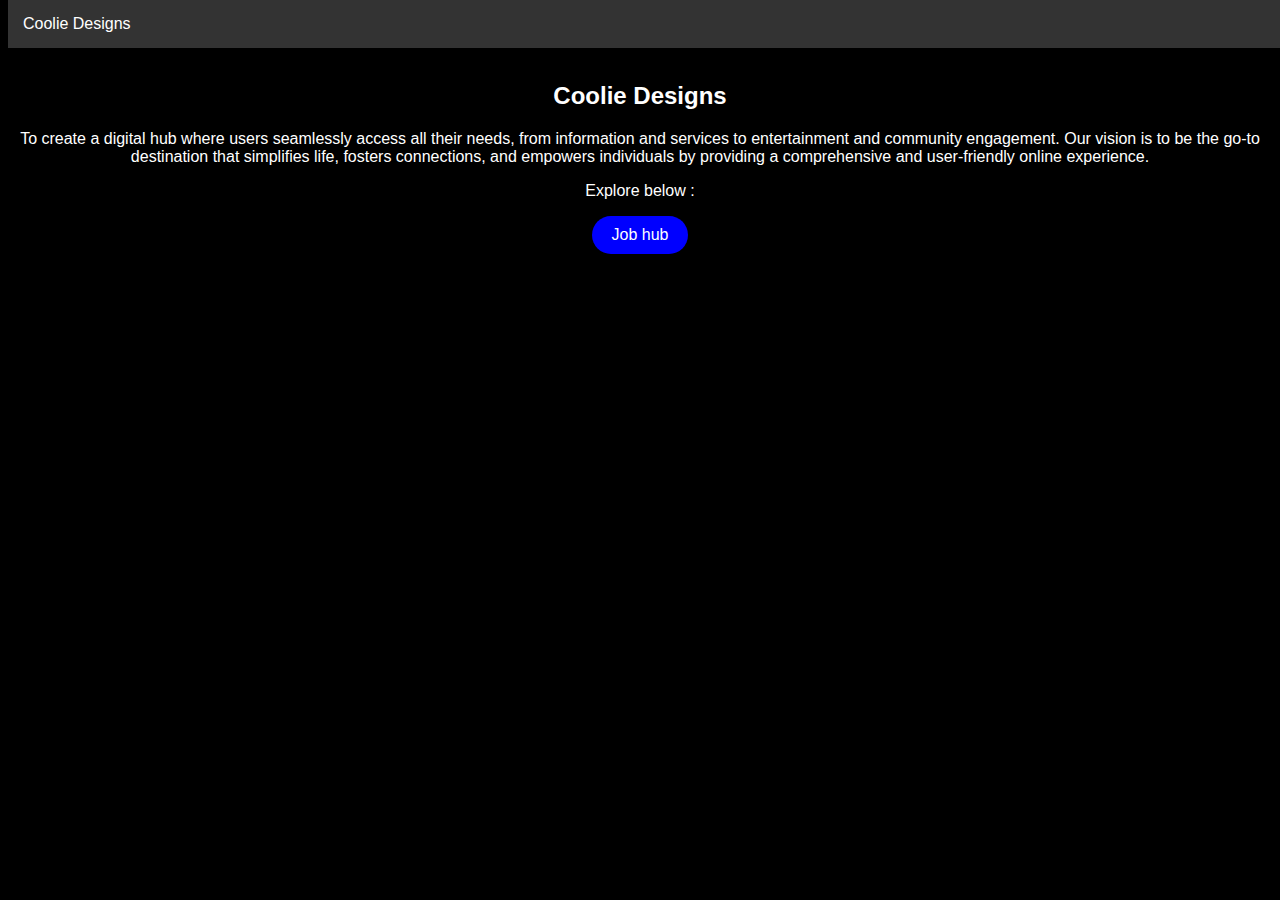
==== index.html @ 493e3a64 "index" ====
<!DOCTYPE html>
<html lang="en">
<head>
    <meta name="viewport" content="width=device-width, initial-scale=1.0">
    <title>Coolie Designs</title>
    <style>
        /* Style for the button */
        .responsive-button {
            font-size: 2vw; /* Adjust the font size based on viewport width */
            padding: 10px 20px;
            background-color: #3498db;
            color: #ffffff;
            border: none;
            cursor: pointer;
        }

        /* Style for the round button */
        .round-button {
            background-color: transparent;
            border: 2px solid white; /* White border */
            color: white; /* White text color */
            border-radius: 10px; /* Rounded corners */
            padding: 10px 20px;
            font-size: 16px;
            cursor: pointer;
        }

        .round-button2 {
            background-color: transparent;
            border: 2px solid blue; /* White border */
            color: black; /* White text color */
            border-radius: 10px; /* Rounded corners */
            padding: 10px 20px;
            font-size: 16px;
            cursor: pointer;
        }

        /* Style for the button when clicked */
        .round-button.clicked {
            background-color: yellow; /* Yellow background */
        }

        /* Style for the blue button with rounded corners */
        .blue-button {
            background-color: blue; /* Blue background */
            color: white; /* White text color */
            border: none;
            border-radius: 50px; /* Rounded corners */
            padding: 10px 20px;
            font-size: 16px;
            cursor: pointer;
        }

        /* Style the navbar links */
        #navbar a {
            float: left;
            display: block;
            color: white;
            text-align: center;
            padding: 15px;
            text-decoration: none;
        }

        #navbar a:hover {
            background-color: #ddd;
            color: black;
        }
        

        /* Style for the navigation bar */
        #navbar {
            background-color: #333; /* Black background color */
            position: fixed; /* Make it stick/fixed */
            top: 0; /* Stay on top */
            width: 100%; /* Full width */
            transition: top 0.3s; /* Transition effect when sliding down (and up) */
        }

        .mainBgColor{
            background-color: black;
        }

        .color{
            color: red;
        }

        .para{
            font-family: Arial, Helvetica, sans-serif;
        }
    </style>
</head>
<body class="mainBgColor">

    <div id="navbar">
        <a href="#home" style="font-family: Arial, Helvetica, sans-serif;">Coolie Designs</a>
    </div>
    
    <br><br><br>

    <center>
        <h2 class="para" style="color: white;">Coolie Designs</h2>
        <p class="para" style="color: white;">To create a digital hub where users seamlessly access all their needs, from information and services to entertainment and community engagement. Our vision is to be the go-to destination that simplifies life, fosters connections, and empowers individuals by providing a comprehensive and user-friendly online experience.</p>
        <p class="para" style="color: white;">Explore below :</p>
        
        
        <a href="features/jobhub.html"><button class="blue-button">Job hub</button></a>
    </center>

    <br>
    
    <!--
    <button class="round-button">Banks</button>
    <button class="round-button">Schools</button>
    
    <button class="round-button">Investing / Mutual funds</button>
    <button class="round-button">Grocery stores</button>
    <button class="round-button">Property / Houses</button>
    <button class="round-button">Online clothing stores</button>
    <button class="round-button">Car dealerships</button>-->
    
    <script>
        // JavaScript code (optional)
        // You can add interactivity or additional functionality here
        // For example, handle button clicks or perform other actions
    
        // JavaScript code to change button color on click
        function changeColor() {
            const button = document.querySelector('.round-button');
            button.classList.add('clicked');
        }

        // JavaScript code to hide/show the navbar on scroll
        var prevScrollpos = window.pageYOffset;
        window.onscroll = function() {
            var currentScrollPos = window.pageYOffset;
            if (prevScrollpos > currentScrollPos) {
                document.getElementById("navbar").style.top = "0";
            } else {
                document.getElementById("navbar").style.top = "-50px"; // Hide the navbar
            }
            prevScrollpos = currentScrollPos;
        };
    </script>
</body>
</html>
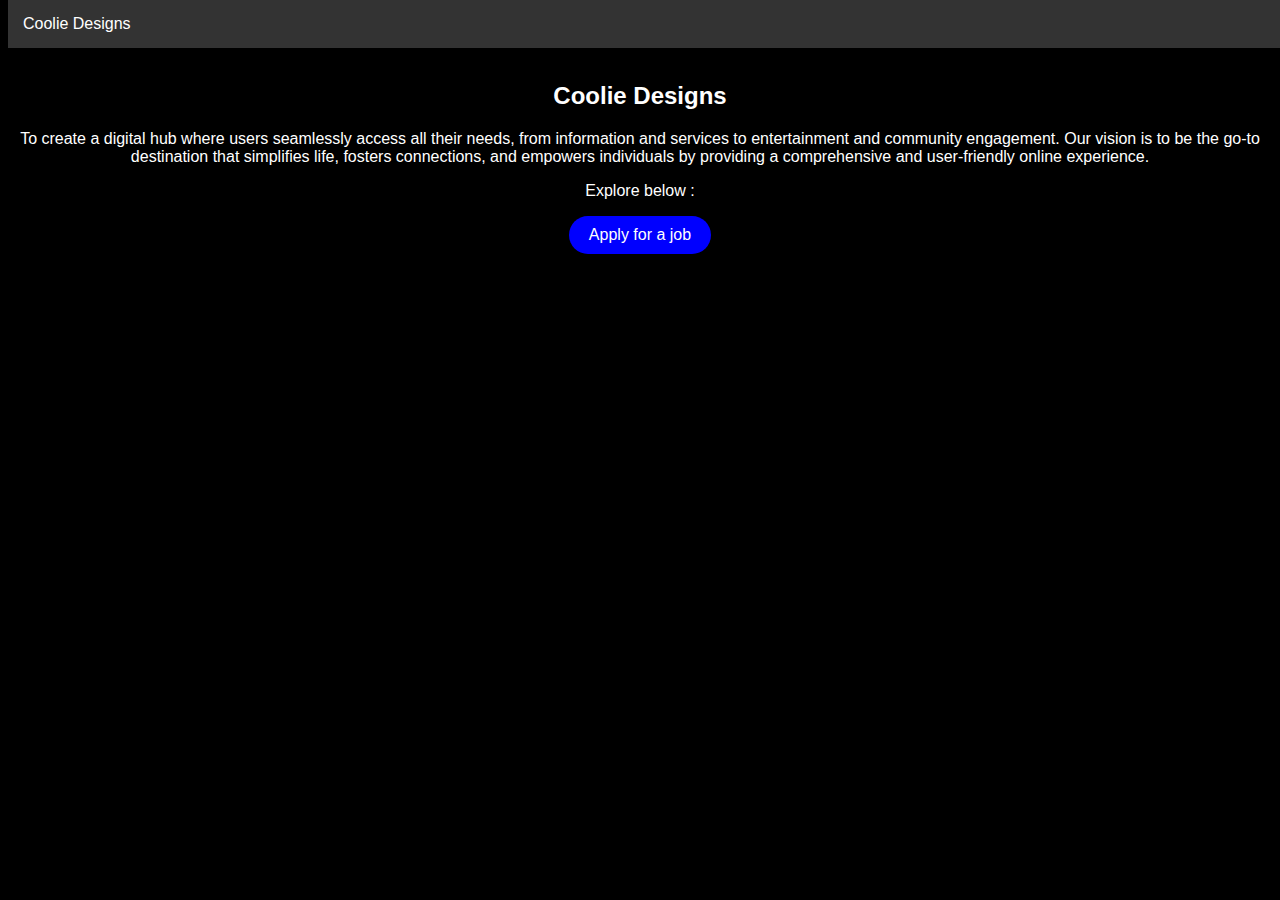
==== commit a925c955: "index" ====
--- a/index.html
+++ b/index.html
@@ -103,7 +103,7 @@
         <p class="para" style="color: white;">Explore below :</p>
         
         
-        <a href="features/jobhub.html"><button class="blue-button">Job hub</button></a>
+        <a href="features/jobhub.html"><button class="blue-button">Apply for a job</button></a>
     </center>
 
     <br>
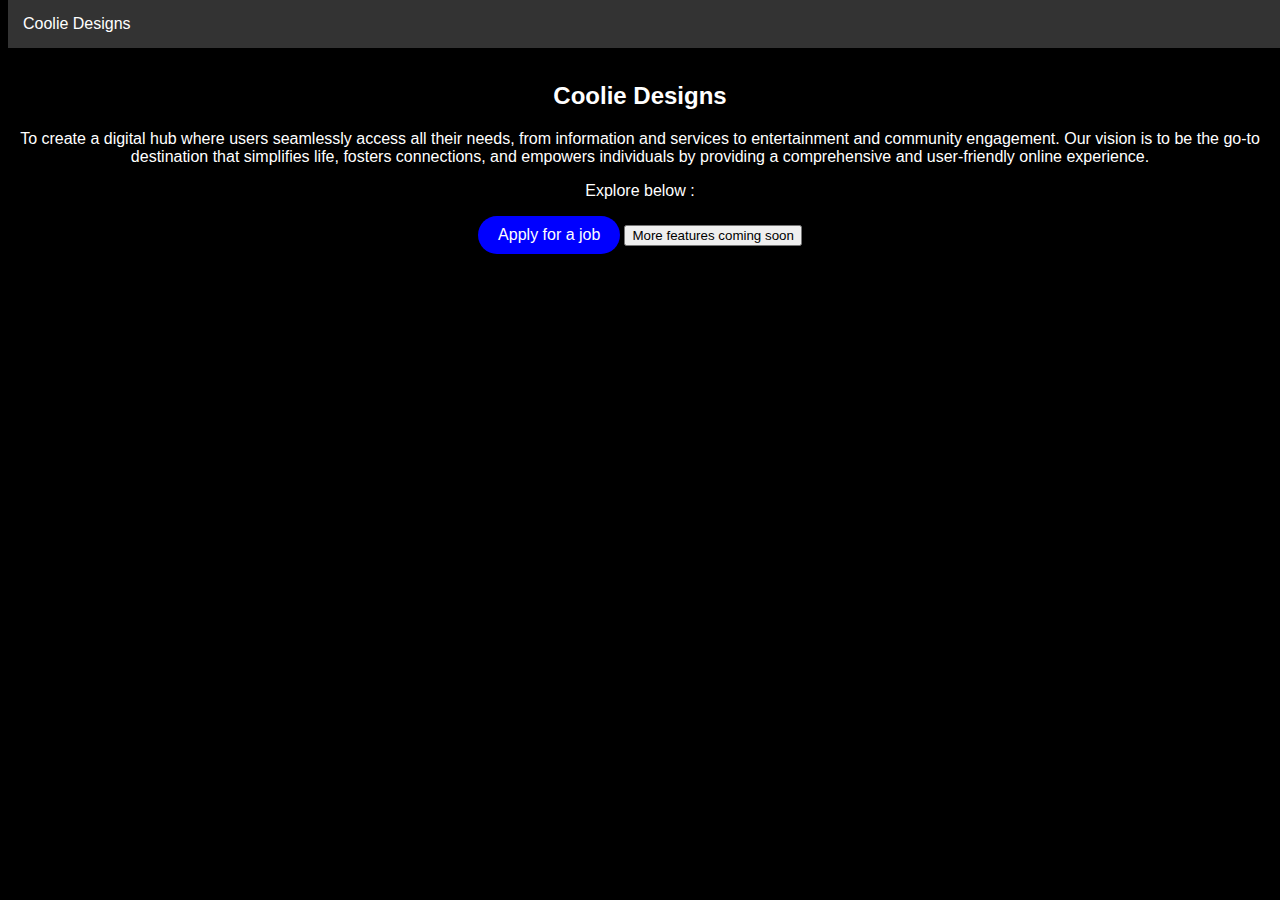
==== commit c03aa25e: "index" ====
--- a/index.html
+++ b/index.html
@@ -104,6 +104,7 @@
         
         
         <a href="features/jobhub.html"><button class="blue-button">Apply for a job</button></a>
+        <a href="" target=""><button class="yellow-button">More features coming soon</button></a>
     </center>
 
     <br>
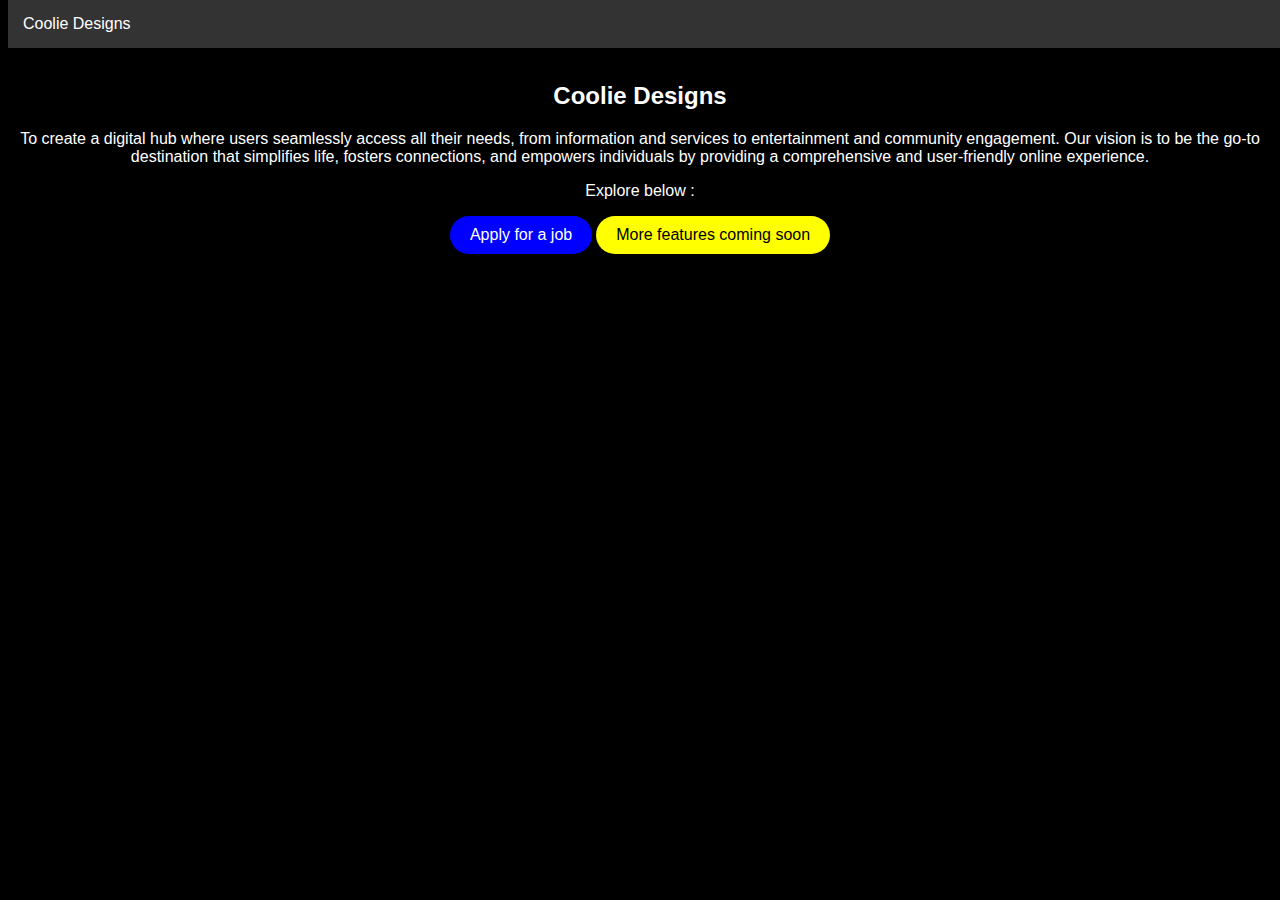
==== commit 5f3cf409: "index" ====
--- a/index.html
+++ b/index.html
@@ -44,6 +44,16 @@
         .blue-button {
             background-color: blue; /* Blue background */
             color: white; /* White text color */
+            border: none;
+            border-radius: 50px; /* Rounded corners */
+            padding: 10px 20px;
+            font-size: 16px;
+            cursor: pointer;
+        }
+
+        .yellow-button {
+            background-color: yellow; /* Blue background */
+            color: black; /* White text color */
             border: none;
             border-radius: 50px; /* Rounded corners */
             padding: 10px 20px;
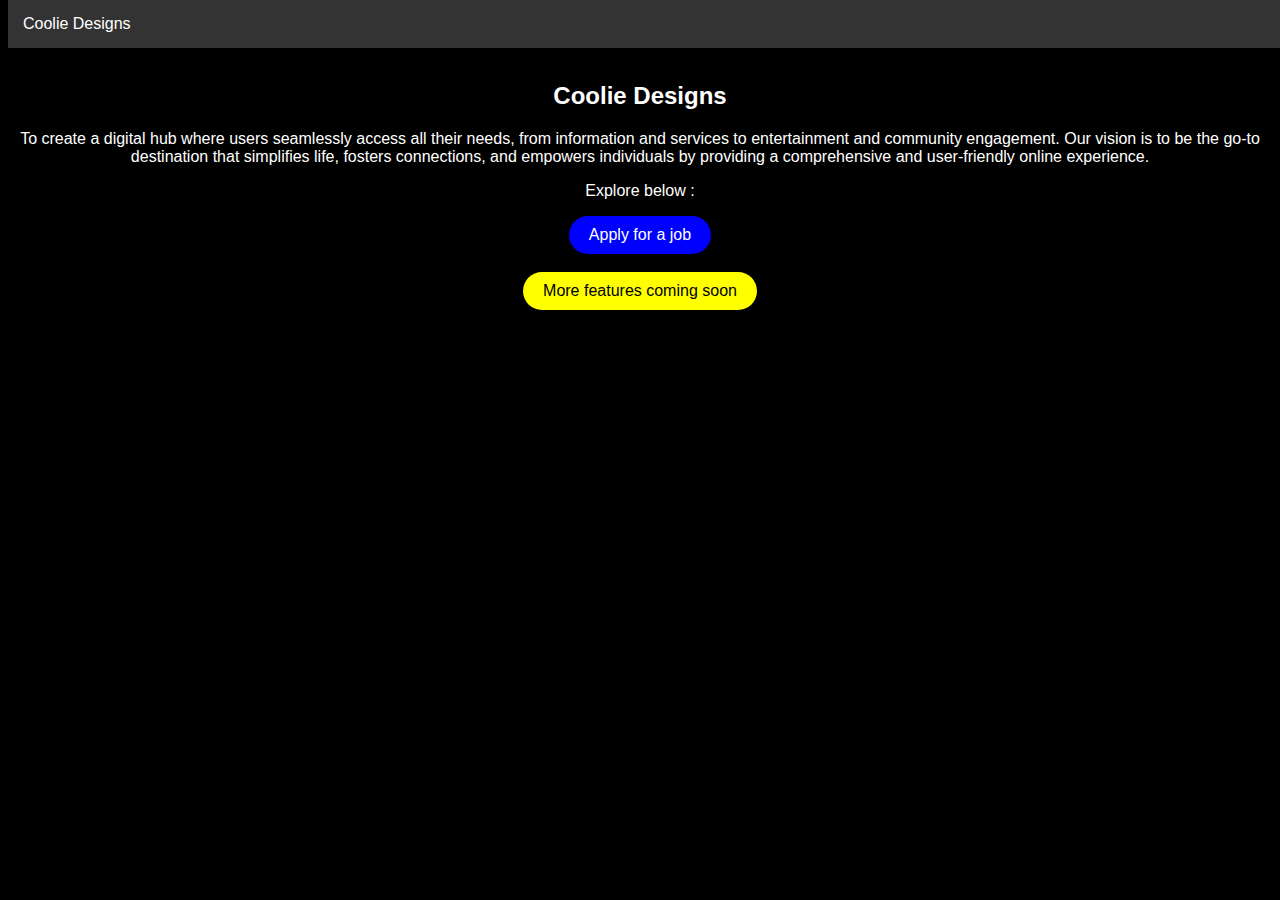
==== commit 466aa427: "index" ====
--- a/index.html
+++ b/index.html
@@ -114,6 +114,7 @@
         
         
         <a href="features/jobhub.html"><button class="blue-button">Apply for a job</button></a>
+        <br><br>
         <a href="" target=""><button class="yellow-button">More features coming soon</button></a>
     </center>
 
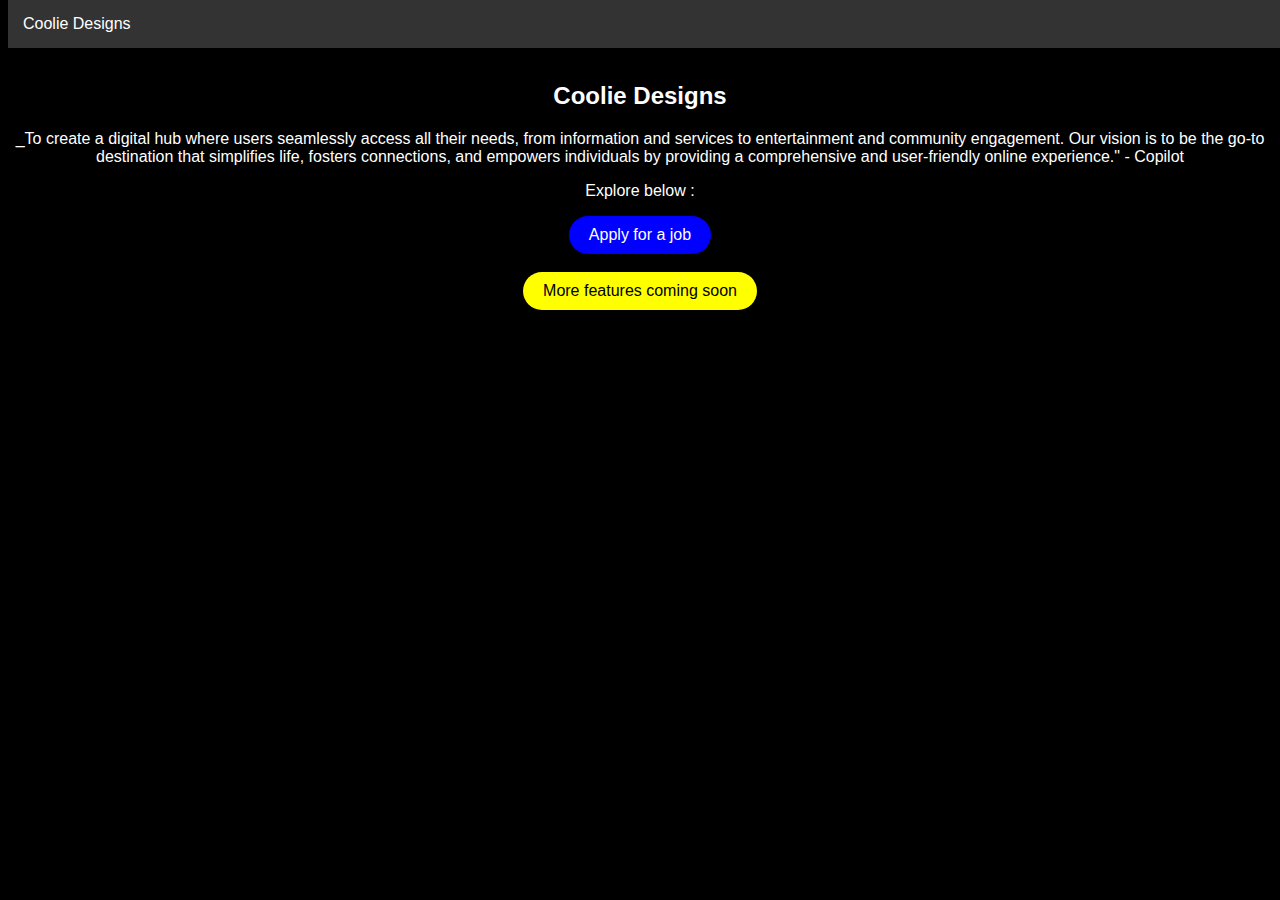
==== commit b3c8995d: "Update index.html" ====
--- a/index.html
+++ b/index.html
@@ -109,7 +109,7 @@
 
     <center>
         <h2 class="para" style="color: white;">Coolie Designs</h2>
-        <p class="para" style="color: white;">To create a digital hub where users seamlessly access all their needs, from information and services to entertainment and community engagement. Our vision is to be the go-to destination that simplifies life, fosters connections, and empowers individuals by providing a comprehensive and user-friendly online experience.</p>
+        <p class="para" style="color: white;">_To create a digital hub where users seamlessly access all their needs, from information and services to entertainment and community engagement. Our vision is to be the go-to destination that simplifies life, fosters connections, and empowers individuals by providing a comprehensive and user-friendly online experience." - Copilot</p>
         <p class="para" style="color: white;">Explore below :</p>
         
         
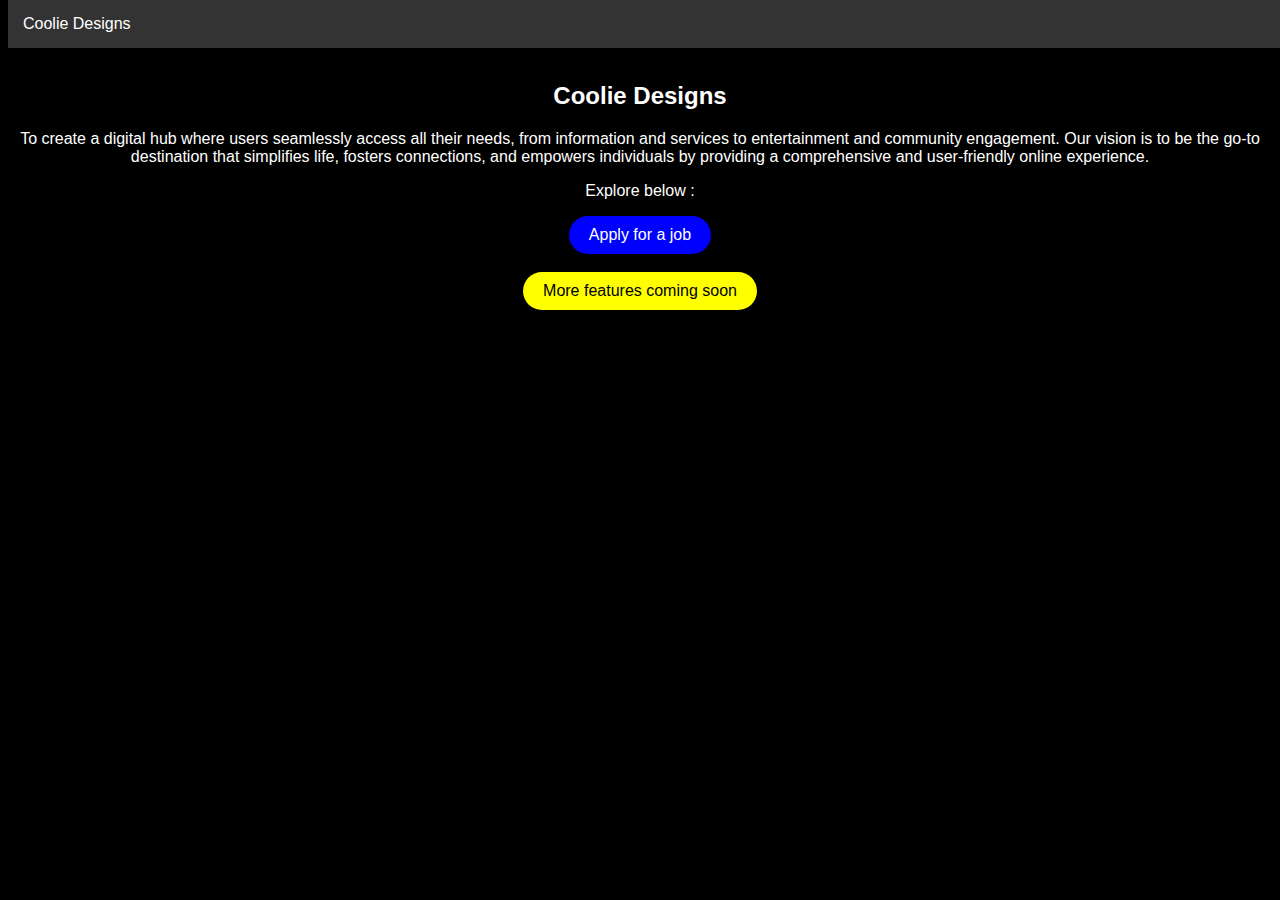
==== commit 6ab0a20f: "Update index.html" ====
--- a/index.html
+++ b/index.html
@@ -109,7 +109,7 @@
 
     <center>
         <h2 class="para" style="color: white;">Coolie Designs</h2>
-        <p class="para" style="color: white;">_To create a digital hub where users seamlessly access all their needs, from information and services to entertainment and community engagement. Our vision is to be the go-to destination that simplifies life, fosters connections, and empowers individuals by providing a comprehensive and user-friendly online experience." - Copilot</p>
+        <p class="para" style="color: white;">To create a digital hub where users seamlessly access all their needs, from information and services to entertainment and community engagement. Our vision is to be the go-to destination that simplifies life, fosters connections, and empowers individuals by providing a comprehensive and user-friendly online experience.</p>
         <p class="para" style="color: white;">Explore below :</p>
         
         
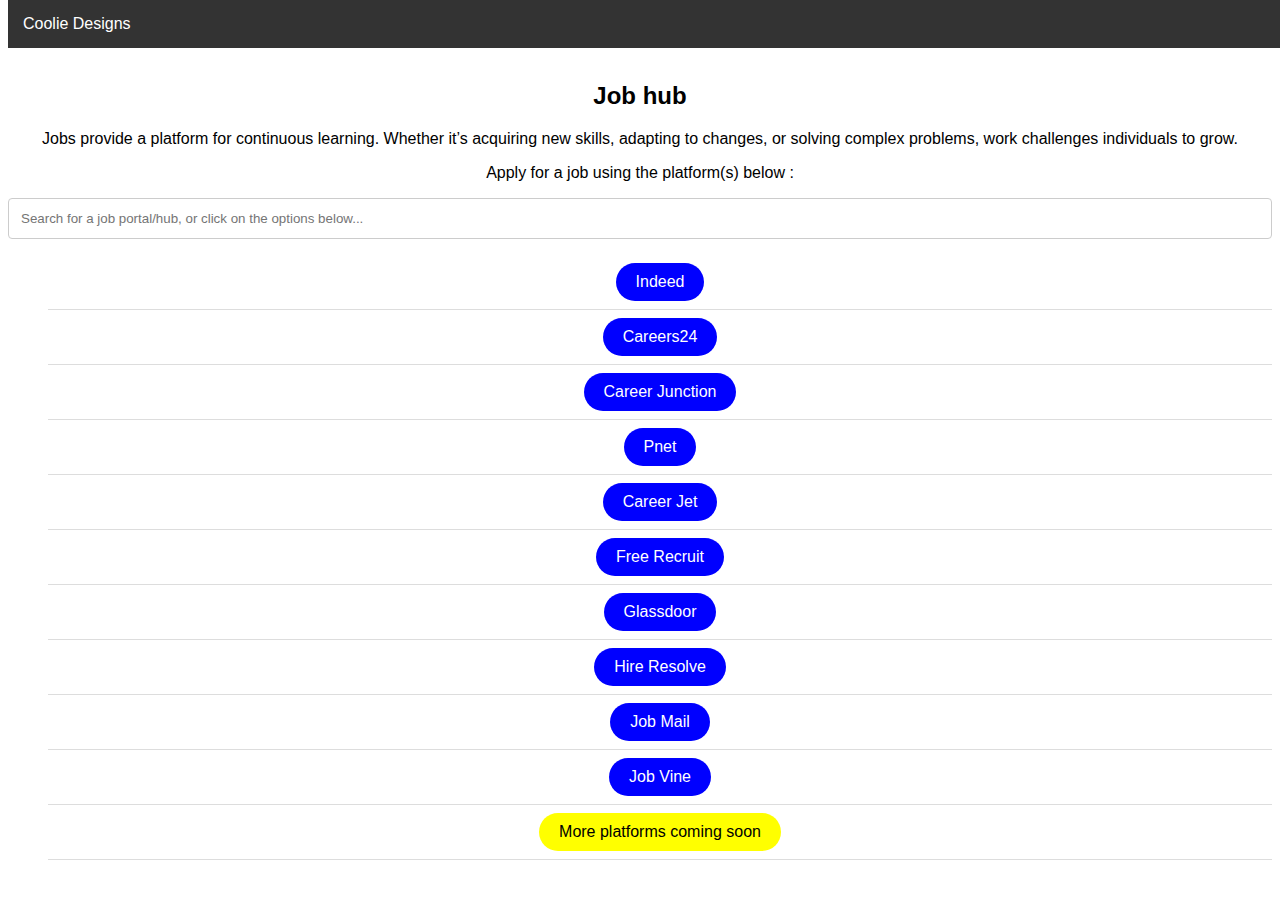
==== commit 773c074e: "Update index.html" ====
--- a/index.html
+++ b/index.html
@@ -2,7 +2,7 @@
 <html lang="en">
 <head>
     <meta name="viewport" content="width=device-width, initial-scale=1.0">
-    <title>Coolie Designs</title>
+    <title>Coolie Designs - Job Hub</title>
     <style>
         /* Style for the button */
         .responsive-button {
@@ -60,6 +60,18 @@
             font-size: 16px;
             cursor: pointer;
         }
+
+        
+        .white-button {
+            background-color: white; /* Blue background */
+            color: black; /* White text color */
+            border: none;
+            border-radius: 50px; /* Rounded corners */
+            padding: 10px 20px;
+            font-size: 16px;
+            cursor: pointer;
+        }
+        
 
         /* Style the navbar links */
         #navbar a {
@@ -97,25 +109,50 @@
         .para{
             font-family: Arial, Helvetica, sans-serif;
         }
+        /* Style for the search input */
+        #myInput {
+            width: 100%;
+            padding: 12px;
+            border: 1px solid #ccc;
+            border-radius: 4px;
+            box-sizing: border-box;
+        }
+
+        /* Style for the list items */
+        #myUL li {
+            list-style-type: none;
+            padding: 8px;
+            border-bottom: 1px solid #ddd;
+        }
     </style>
 </head>
-<body class="mainBgColor">
+<body>
 
     <div id="navbar">
-        <a href="#home" style="font-family: Arial, Helvetica, sans-serif;">Coolie Designs</a>
+        <a href="../index.html" style="font-family: Arial, Helvetica, sans-serif;">Coolie Designs</a>
     </div>
     
     <br><br><br>
 
     <center>
-        <h2 class="para" style="color: white;">Coolie Designs</h2>
-        <p class="para" style="color: white;">To create a digital hub where users seamlessly access all their needs, from information and services to entertainment and community engagement. Our vision is to be the go-to destination that simplifies life, fosters connections, and empowers individuals by providing a comprehensive and user-friendly online experience.</p>
-        <p class="para" style="color: white;">Explore below :</p>
-        
-        
-        <a href="features/jobhub.html"><button class="blue-button">Apply for a job</button></a>
-        <br><br>
-        <a href="" target=""><button class="yellow-button">More features coming soon</button></a>
+        <h2 class="para">Job hub</h2>
+        <p class="para">Jobs provide a platform for continuous learning. Whether it’s acquiring new skills, adapting to changes, or solving complex problems, work challenges individuals to grow.</p>
+        <p class="para">Apply for a job using the platform(s) below :</p>
+        <input type="text" id="myInput" onkeyup="filterList()" placeholder="Search for a job portal/hub, or click on the options below...">
+        <ul id="myUL">
+            <li><a href="https://za.indeed.com/" target="_blank"><button class="blue-button">Indeed</button></a></li>
+            <li><a href="https://www.careers24.com/" target="_blank"><button class="blue-button">Careers24</button></a></li>
+            <li><a href="https://www.careerjunction.co.za/" target="_blank"><button class="blue-button">Career Junction</button></a></li>
+            <li><a href="https://www.pnet.co.za/" target="_blank"><button class="blue-button">Pnet</button></a></li>
+            <li><a href="https://www.careerjet.co.za/" target="_blank"><button class="blue-button">Career Jet</button></a></li>
+            <li><a href="https://www.freerecruit.co.za/" target="_blank"><button class="blue-button">Free Recruit</button></a></li>
+            <li><a href="https://www.glassdoor.com/index.htm" target="_blank"><button class="blue-button">Glassdoor</button></a></li>
+            <li><a href="https://hireresolve.co.za/" target="_blank"><button class="blue-button">Hire Resolve</button></a></li>
+            <li><a href="https://www.jobmail.co.za/" target="_blank"><button class="blue-button">Job Mail</button></a></li>
+            <li><a href="https://www.jobvine.co.za/" target="_blank"><button class="blue-button">Job Vine</button></a></li>
+            <li><a href="" target=""><button class="yellow-button">More platforms coming soon</button></a></li>
+            <!-- Add more list items here -->
+        </ul>
     </center>
 
     <br>
@@ -152,6 +189,23 @@
             }
             prevScrollpos = currentScrollPos;
         };
+
+        // JavaScript code to filter the list based on user input
+        function filterList() {
+            const input = document.getElementById("myInput");
+            const filter = input.value.toUpperCase();
+            const ul = document.getElementById("myUL");
+            const li = ul.getElementsByTagName("li");
+
+            for (let i = 0; i < li.length; i++) {
+                const txtValue = li[i].textContent || li[i].innerText;
+                if (txtValue.toUpperCase().indexOf(filter) > -1) {
+                    li[i].style.display = "";
+                } else {
+                    li[i].style.display = "none";
+                }
+            }
+        }
     </script>
 </body>
 </html>
